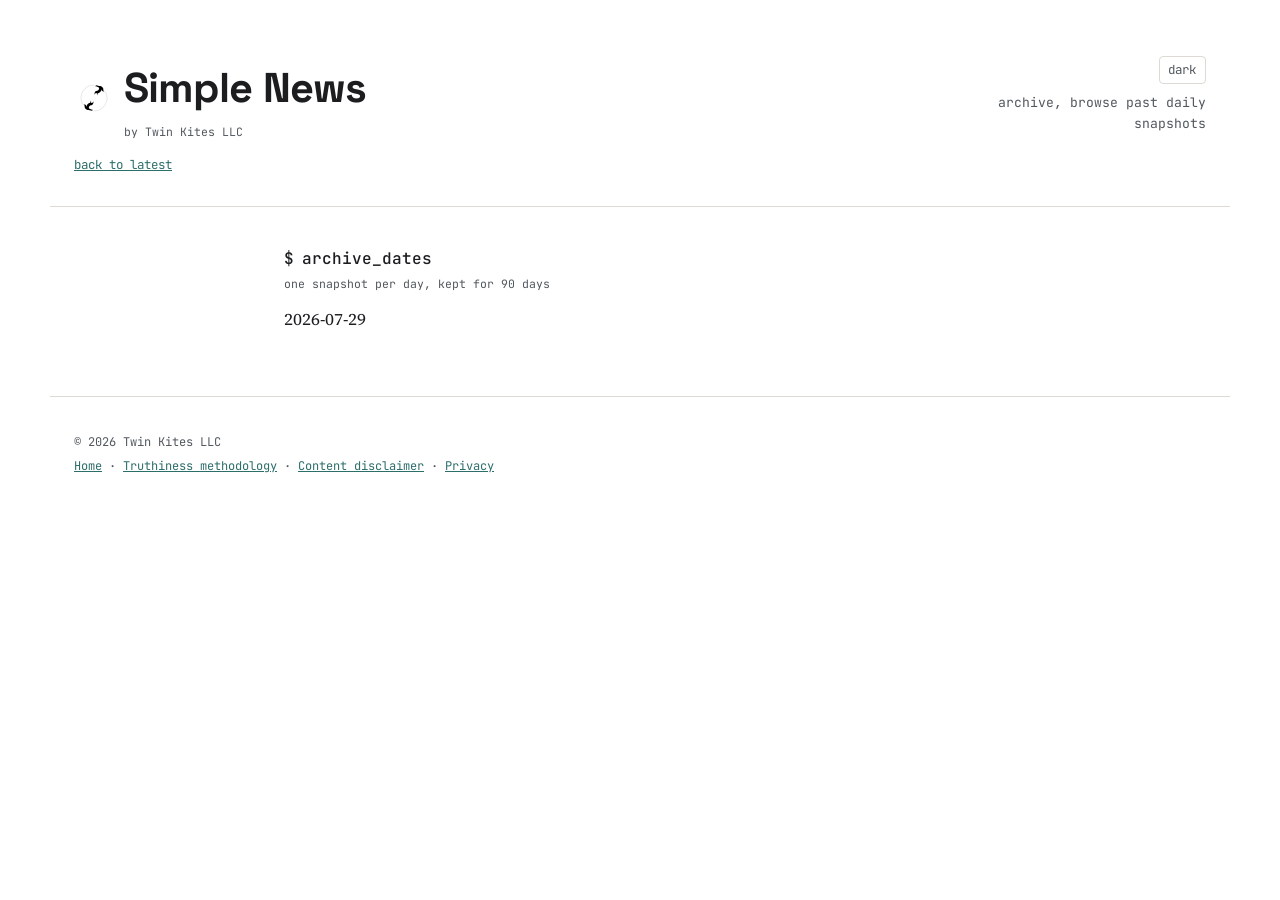
==== archive.html @ e1ab5d45 "Add files via upload" ====
<!doctype html>
<html lang="en">
<head>
<meta charset="utf-8">
<meta name="viewport" content="width=device-width, initial-scale=1">
<title>Archive - Simple News</title>
<link rel="icon" href="assets/logo.svg" type="image/svg+xml">
<link rel="stylesheet" href="assets/style.css">
<script>
try {
  if (localStorage.getItem("simplenews:theme") === "dark") {
    document.documentElement.setAttribute("data-theme", "dark");
  }
} catch {}
</script>
</head>
<body>
<header class="masthead">
  <div class="masthead-row">
    <div class="wordmark-group">
      <img src="assets/logo.svg" alt="" class="logo" width="40" height="40">
      <div>
        <h1 class="wordmark">Simple News</h1>
        <p class="byline">by Twin Kites LLC</p>
      </div>
    </div>
    <div class="masthead-right">
      <button class="theme-toggle" id="theme-toggle" type="button" aria-label="Toggle dark mode">dark</button>
      <p class="tagline">archive, browse past daily snapshots</p>
    </div>
  </div>
  <p class="meta-line"><a href="index.html">back to latest</a></p>
</header>

<main class="board single-column">
  <section class="column">
    <h2 class="col-head"><span class="prompt">$</span> archive_dates</h2>
    <p class="col-sub">one snapshot per day, kept for 90 days</p>
    <ol class="entries" id="archive-list" aria-live="polite"></ol>
  </section>
</main>

<footer class="site-footer">
  <p>&copy; <span id="year"></span> Twin Kites LLC</p>
  <p class="footnote">
    <a href="index.html">Home</a> ·
    <a href="methodology.html">Truthiness methodology</a> ·
    <a href="disclaimer.html">Content disclaimer</a> ·
    <a href="privacy.html">Privacy</a>
  </p>
</footer>

<script src="assets/theme.js"></script>
<script>
document.getElementById("year").textContent = new Date().getFullYear();

async function main() {
  const list = document.getElementById("archive-list");
  try {
    const res = await fetch("data/archive/index.json", { cache: "no-store" });
    if (!res.ok) throw new Error(`fetch failed: ${res.status}`);
    const data = await res.json();
    const dates = data.dates || [];

    if (dates.length === 0) {
      const p = document.createElement("p");
      p.className = "empty-state";
      p.textContent = "no archived snapshots yet";
      list.parentElement.appendChild(p);
      return;
    }

    for (const date of dates) {
      const li = document.createElement("li");
      li.className = "entry";
      const a = document.createElement("a");
      a.className = "entry-title";
      a.href = `index.html?date=${encodeURIComponent(date)}`;
      a.textContent = date;
      li.appendChild(a);
      list.appendChild(li);
    }
  } catch (err) {
    const p = document.createElement("p");
    p.className = "error-state";
    p.textContent = "could not load archive index";
    list.parentElement.appendChild(p);
    console.error(err);
  }
}

main();
</script>
</body>
</html>
---- assets/style.css ----
@font-face {
  font-family: "Space Grotesk";
  font-style: normal;
  font-weight: 400 700;
  font-display: swap;
  src: url("fonts/space-grotesk.woff2") format("woff2");
}

@font-face {
  font-family: "Source Serif 4";
  font-style: normal;
  font-weight: 400 600;
  font-display: swap;
  src: url("fonts/source-serif-4.woff2") format("woff2");
}

@font-face {
  font-family: "JetBrains Mono";
  font-style: normal;
  font-weight: 400 500;
  font-display: swap;
  src: url("fonts/jetbrains-mono.woff2") format("woff2");
}

:root {
  --paper: #ffffff;
  --paper-raised: #f7f7f4;
  --ink: #1b1d1f;
  --ink-soft: #52585e;
  --rule: #dcdad2;
  --accent-model: #a9781f;
  --accent-model-bg: #f6ecd6;
  --accent-security: #a3402f;
  --accent-security-bg: #f6e2dc;
  --accent-harness: #2c6e6a;
  --accent-harness-bg: #dcece9;
  --focus: #2c6e6a;

  --font-display: "Space Grotesk", ui-sans-serif, system-ui, sans-serif;
  --font-body: "Source Serif 4", Georgia, "Times New Roman", serif;
  --font-mono: "JetBrains Mono", ui-monospace, "SFMono-Regular", Menlo, monospace;
}

:root[data-theme="dark"] {
  --paper: #16181a;
  --paper-raised: #1e2123;
  --ink: #ecece7;
  --ink-soft: #a3a9ae;
  --rule: #33373a;
  --accent-model: #e8c05a;
  --accent-model-bg: #362c14;
  --accent-security: #e08674;
  --accent-security-bg: #3a221c;
  --accent-harness: #6fbdb6;
  --accent-harness-bg: #17302d;
  --focus: #6fbdb6;
}

* { box-sizing: border-box; }

html { color-scheme: light; }
html[data-theme="dark"] { color-scheme: dark; }

body {
  margin: 0;
  background: var(--paper);
  color: var(--ink);
  font-family: var(--font-body);
  line-height: 1.55;
  -webkit-font-smoothing: antialiased;
}

a { color: inherit; }

:focus-visible {
  outline: 2px solid var(--focus);
  outline-offset: 3px;
}

.masthead {
  max-width: 1180px;
  margin: 0 auto;
  padding: 3.5rem 1.5rem 2rem;
  border-bottom: 1px solid var(--rule);
}

.masthead-row {
  display: flex;
  align-items: flex-start;
  justify-content: space-between;
  gap: 1.5rem;
  flex-wrap: wrap;
}

.masthead-right {
  display: flex;
  flex-direction: column;
  align-items: flex-end;
  gap: 0.6rem;
  min-width: 0;
}

.wordmark-group {
  display: flex;
  align-items: center;
  gap: 0.6rem;
}

.logo {
  display: block;
  border-radius: 4px;
}

[data-theme="dark"] .logo {
  filter: invert(1);
}

.wordmark {
  font-family: var(--font-display);
  font-weight: 700;
  font-size: clamp(1.9rem, 3.4vw, 2.6rem);
  letter-spacing: -0.02em;
  margin: 0;
}

.byline {
  font-family: var(--font-mono);
  font-size: 0.72rem;
  color: var(--ink-soft);
  margin: 0.15rem 0 0;
}

.tagline {
  font-family: var(--font-mono);
  font-size: 0.82rem;
  color: var(--ink-soft);
  margin: 0;
  text-align: right;
  max-width: 32ch;
}

.meta-line {
  font-family: var(--font-mono);
  font-size: 0.78rem;
  color: var(--ink-soft);
  margin: 0.9rem 0 0;
}

.theme-toggle {
  font-family: var(--font-mono);
  font-size: 0.78rem;
  color: var(--ink-soft);
  background: none;
  border: 1px solid var(--rule);
  border-radius: 4px;
  padding: 0.35em 0.7em;
  cursor: pointer;
  flex: none;
}

.theme-toggle:hover { color: var(--ink); border-color: var(--ink-soft); }

.meta-line a { color: var(--focus); }

#archive-banner {
  color: var(--accent-model);
}

.board {
  max-width: 1180px;
  margin: 0 auto;
  padding: 2.5rem 1.5rem 4rem;
  display: grid;
  grid-template-columns: repeat(3, 1fr);
  gap: 2.5rem;
}

@media (max-width: 880px) {
  .board { grid-template-columns: 1fr; gap: 3rem; }
}

.board.single-column {
  grid-template-columns: 1fr;
  max-width: 760px;
}

.prose {
  font-size: 1rem;
  line-height: 1.7;
}

.prose h3 {
  font-family: var(--font-mono);
  font-size: 0.85rem;
  text-transform: uppercase;
  letter-spacing: 0.04em;
  color: var(--ink-soft);
  margin: 2rem 0 0.6rem;
}

.prose h3:first-child { margin-top: 0; }

.prose code, .prose pre {
  font-family: var(--font-mono);
  font-size: 0.82rem;
}

.prose pre {
  background: var(--paper-raised);
  border: 1px solid var(--rule);
  border-radius: 4px;
  padding: 1rem;
  overflow-x: auto;
  white-space: pre-wrap;
}

.prose ul { padding-left: 1.2em; }

.legend {
  display: flex;
  gap: 1.5em;
  flex-wrap: wrap;
  font-family: var(--font-mono);
  font-size: 0.85rem;
  margin: 0.8rem 0 1.6rem;
}

.legend-item { display: flex; align-items: center; gap: 0.5em; }

.truth-key {
  font-size: 0.78rem;
  margin: 1rem 0 0;
  color: var(--ink-soft);
}

.legend-link { color: var(--focus); margin-left: auto; }

.column { min-width: 0; }

.col-head {
  font-family: var(--font-mono);
  font-size: 1rem;
  font-weight: 500;
  margin: 0 0 0.15rem;
  display: flex;
  align-items: baseline;
  gap: 0.5em;
}

[data-section="model"] .prompt { color: var(--accent-model); }
[data-section="security"] .prompt { color: var(--accent-security); }
[data-section="harness"] .prompt { color: var(--accent-harness); }

.col-sub {
  font-family: var(--font-mono);
  font-size: 0.72rem;
  color: var(--ink-soft);
  margin: 0 0 0.9rem;
}

.filter {
  width: 100%;
  font-family: var(--font-mono);
  font-size: 0.78rem;
  color: var(--ink);
  background: var(--paper-raised);
  border: 1px solid var(--rule);
  border-radius: 4px;
  padding: 0.4em 0.6em;
  margin: 0 0 1.25rem;
}

.filter::placeholder { color: var(--ink-soft); }

.filter:focus-visible {
  outline: 2px solid var(--focus);
  outline-offset: 1px;
}

.entries {
  list-style: none;
  margin: 0;
  padding: 0;
  display: flex;
  flex-direction: column;
  gap: 1.35rem;
}

.entry {
  padding-bottom: 1.35rem;
  border-bottom: 1px solid var(--rule);
}

.entry:last-child {
  border-bottom: none;
  padding-bottom: 0;
}

.entry-title-row {
  display: flex;
  align-items: flex-start;
  gap: 0.55em;
  margin: 0 0 0.45rem;
}

.truth-gutter {
  flex: none;
  display: flex;
  align-items: center;
  justify-content: center;
  width: 0.6em;
  height: calc(1.06rem * 1.4); /* match .entry-title's line-box height so the dot centers on its first line, not a shorter box */
}

.entry-title {
  font-size: 1.06rem;
  font-weight: 400;
  line-height: 1.4;
  text-decoration: none;
}

.entry-title:hover { text-decoration: underline; text-underline-offset: 3px; }

.entry.is-read .entry-title { color: var(--ink-soft); }

.truth-dot {
  flex: none;
  width: 0.6em;
  height: 0.6em;
  border-radius: 50%;
  cursor: help;
}

.truth-dot.truth-green { background: #4a9a5c; }
.truth-dot.truth-yellow { background: #a3781f; }
.truth-dot.truth-red { background: #c0392b; }

.entry-meta {
  font-family: var(--font-mono);
  font-size: 0.72rem;
  color: var(--ink-soft);
  display: flex;
  flex-wrap: wrap;
  gap: 0.5em 0.9em;
  margin: 0;
}

.entry-meta .tag {
  padding: 0.1em 0.5em;
  border-radius: 3px;
}

[data-section="model"] .tag { color: var(--accent-model); background: var(--accent-model-bg); }
[data-section="security"] .tag { color: var(--accent-security); background: var(--accent-security-bg); }
[data-section="harness"] .tag { color: var(--accent-harness); background: var(--accent-harness-bg); }

.empty-state, .error-state {
  font-family: var(--font-mono);
  font-size: 0.85rem;
  color: var(--ink-soft);
  padding: 0.5rem 0;
}

.history {
  max-width: 1180px;
  margin: 0 auto;
  padding: 0 1.5rem 3rem;
}

.history-head {
  display: flex;
  align-items: baseline;
  gap: 0.7em;
  margin: 0 0 1.25rem;
}

.history-sub {
  font-family: var(--font-mono);
  font-size: 0.72rem;
  font-weight: 400;
  color: var(--ink-soft);
}

.history-chart {
  display: flex;
  align-items: flex-end;
  gap: 3px;
  height: 90px;
  border-bottom: 1px solid var(--rule);
  padding-bottom: 2px;
}

.history-day {
  flex: 1 1 0;
  display: flex;
  flex-direction: column;
  justify-content: flex-end;
  height: 100%;
  min-width: 4px;
  text-decoration: none;
  cursor: pointer;
}

.history-day:hover .history-segment { filter: brightness(1.15); }

[data-theme="dark"] .history-day:hover .history-segment { filter: brightness(1.3); }

.history-segment {
  width: 100%;
}

.history-segment.model { background: var(--accent-model); }
.history-segment.security { background: var(--accent-security); }
.history-segment.harness { background: var(--accent-harness); }

.history-empty {
  height: 100%;
  border-bottom: 1px dashed var(--rule);
}

.history-labels {
  display: flex;
  justify-content: space-between;
  font-family: var(--font-mono);
  font-size: 0.65rem;
  color: var(--ink-soft);
  margin-top: 0.4rem;
}

.site-footer {
  max-width: 1180px;
  margin: 0 auto;
  padding: 2rem 1.5rem 3rem;
  border-top: 1px solid var(--rule);
  font-family: var(--font-mono);
  font-size: 0.75rem;
  color: var(--ink-soft);
}

.site-footer p { margin: 0.3rem 0; }

.site-footer a { color: var(--focus); }

@media (prefers-reduced-motion: no-preference) {
  .entry { animation: rise 0.4s ease both; }
}

@keyframes rise {
  from { opacity: 0; transform: translateY(4px); }
  to { opacity: 1; transform: translateY(0); }
}
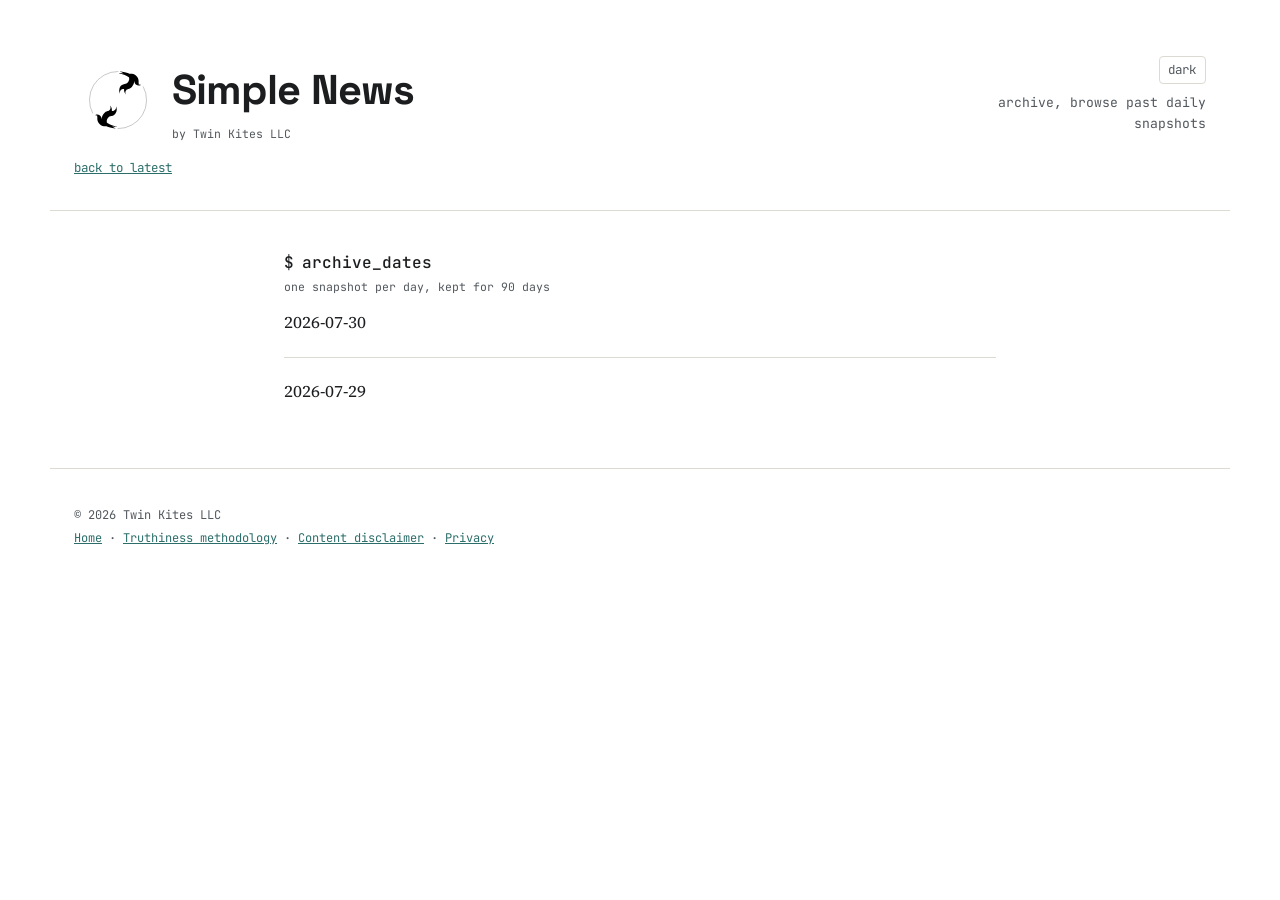
==== commit 606c6b82: "big logo made the logo correctly sized" ====
--- a/archive.html
+++ b/archive.html
@@ -18,7 +18,7 @@
 <header class="masthead">
   <div class="masthead-row">
     <div class="wordmark-group">
-      <img src="assets/logo.svg" alt="" class="logo" width="40" height="40">
+      <img src="assets/logo.svg" alt="" class="logo" width="88" height="88">
       <div>
         <h1 class="wordmark">Simple News</h1>
         <p class="byline">by Twin Kites LLC</p>
